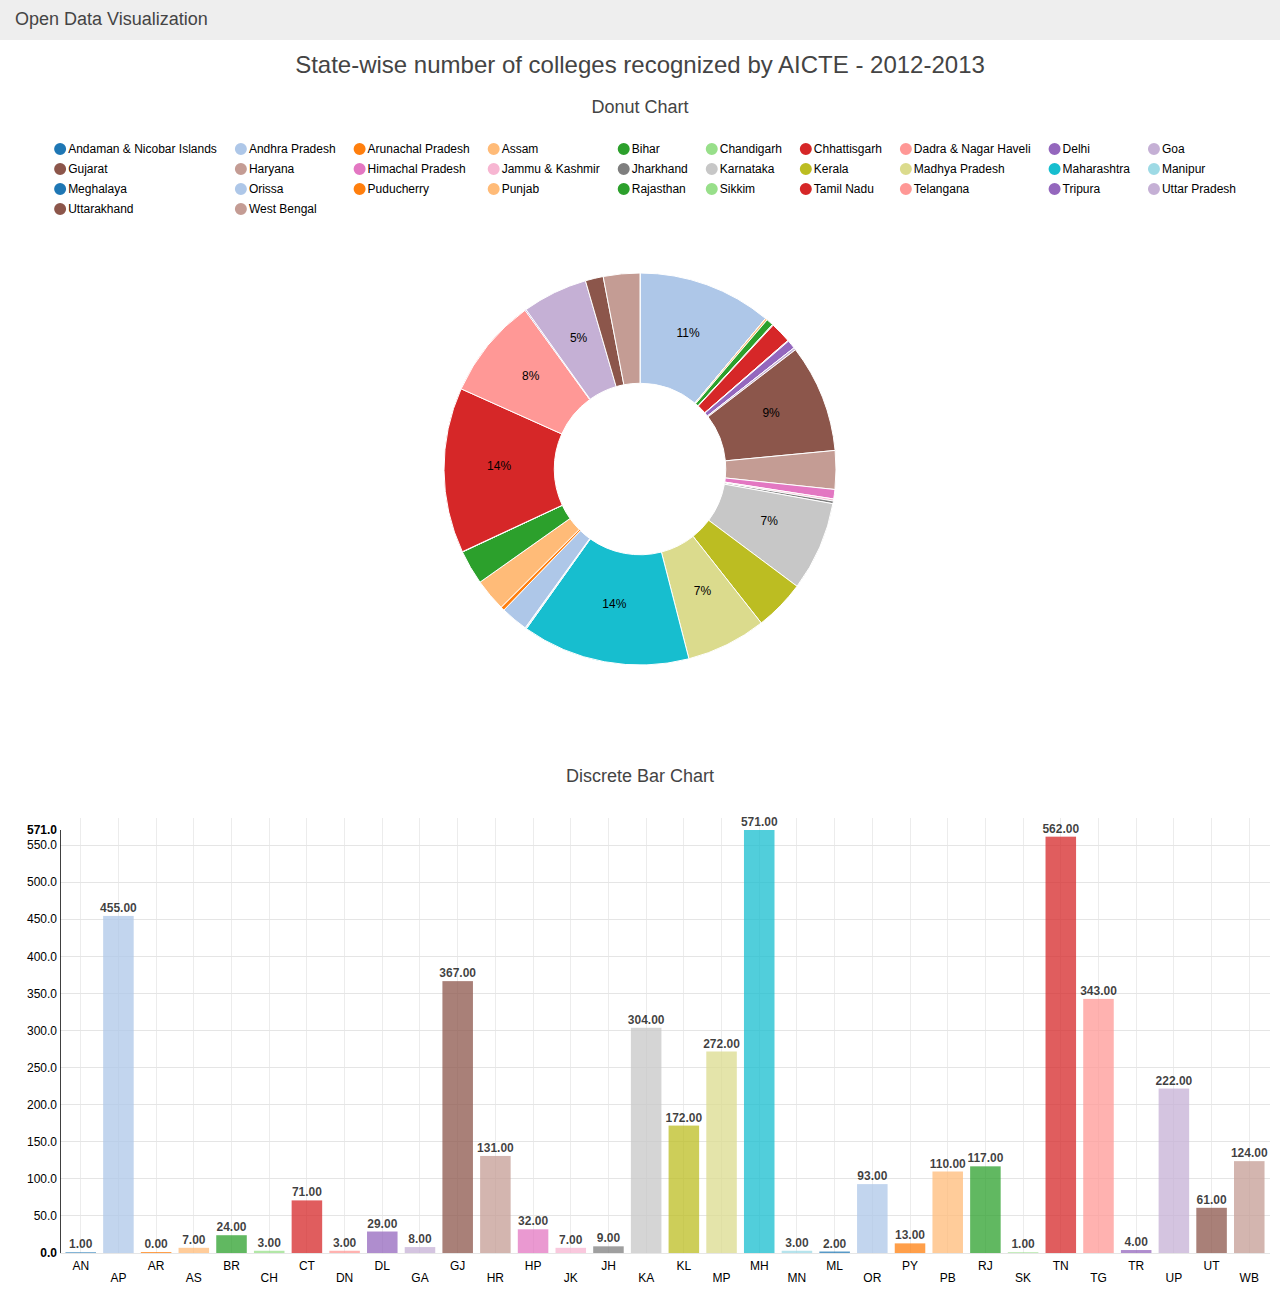
==== aicte_colleges.html @ 1c5f1228 "aicte_colleges" ====
<!DOCTYPE html>
<html lang="en">
<head>
	<title>Visualization</title>
	<link rel="stylesheet" type="text/css" href="css/nv.d3.css">
	<link rel="stylesheet" type="text/css" href="css/uikit.min.css">
	<link rel="stylesheet" type="text/css" href="css/app.css">
	<script src="https://cdnjs.cloudflare.com/ajax/libs/jquery/2.1.4/jquery.min.js"></script>
	<script src="js/d3.min.js"></script>
	<script src="js/nv.d3.js"></script>
	<script src="js/chart.js"></script>
	<script src="js/uikit.min.js"></script>
</head>

<body>
	<nav class="uk-navbar">
	    <a href="index.html" class="uk-navbar-brand">Open Data Visualization</a>
	</nav>
	<div>
		<h2 class=".uk-article-title">State-wise number of colleges recognized by AICTE - 2012-2013</h2>

		<h3 class=".uk-article-title">Donut Chart</h3>
		<script>
			//Regular pie chart example
			
			var collegePieData =  
						[
							{
								"label" : "Andaman & Nicobar Islands",
								"value" : 1

							},
	      					{
	      						"label" : "Andhra Pradesh",
	      						"value" : 455
	      					},
	      					{
	      						"label" : "Arunachal Pradesh",
	      						"value" : 0
	      					},
	      					{
	      						"label" : "Assam",
	      						"value" : 7
	      					},
	      					{
	      						"label" : "Bihar",
	      						"value" : 24
	      					},
	      					{
	      						"label" : "Chandigarh",
	      						"value" : 3
	      					},
	      					{
	      						"label" : "Chhattisgarh",
	      						"value" : 71
	      					},
	      					{
	      						"label" : "Dadra & Nagar Haveli",
	      						"value" : 3
	      					},

	      					{
	      						"label" : "Delhi",
	      						"value" : 29
	      					},
	      					{
	      						"label" : "Goa",
	      						"value" : 8
	      					},
	      					{
	      						"label" : "Gujarat",
	      						"value" : 367
	      					},
	      					{
	      						"label" : "Haryana",
	      						"value" : 131
	      					},
	      					{
	      						"label" : "Himachal Pradesh",
	      						"value" : 32
	      					},
	      					{
	      						"label" : "Jammu & Kashmir",
	      						"value" : 7
	      					},
	      					{
	      						"label" : "Jharkhand",
	      						"value" : 9
	      					},
	      					{
	      						"label" : "Karnataka",
	      						"value" : 304
	      					},
	      					{
	      						"label" : "Kerala",
	      						"value" : 172
	      					},
	      					{
	      						"label" : "Madhya Pradesh",
	      						"value" : 272
	      					},
	      					{
	      						"label" : "Maharashtra",
	      						"value" : 571
	      					},
	      					{
	      						"label" : "Manipur",
	      						"value" : 3
	      					},
	      					{
	      						"label" : "Meghalaya",
	      						"value" : 2
	      					},
	      					{
	      						"label" : "Orissa",
	      						"value" : 93
	      					},
	      					{
	      						"label" : "Puducherry",
	      						"value" : 13
	      					},
	      					{
	      						"label" : "Punjab",
	      						"value" : 110
	      					},
	      					{
	      						"label" : "Rajasthan",
	      						"value" : 117
	      					},
	      					{
	      						"label" : "Sikkim",
	      						"value" : 1
	      					},
	      					{
	      						"label" : "Tamil Nadu",
	      						"value" : 562
	      					},
	      					{
	      						"label" : "Telangana",
	      						"value" : 343
	      					},
	      					{
	      						"label" : "Tripura",
	      						"value" : 4
	      					},
	      					{
	      						"label" : "Uttar Pradesh",
	      						"value" : 222
	      					},
	      					{
	      						"label" : "Uttarakhand",
	      						"value" : 61
	      					},
	      					{
	      						"label" : "West Bengal",
	      						"value" : 124
	      					}
	      				];

	      	var collegeBarData=  
						[ 
    						{
						      key: "Forest Covers",
						      values:[
	      					{
								"label" : "AN",
								"value" : 1

							},
	      					{
	      						"label" : "AP",
	      						"value" : 455
	      					},
	      					{
	      						"label" : "AR",
	      						"value" : 0
	      					},
	      					{
	      						"label" : "AS",
	      						"value" : 7
	      					},
	      					{
	      						"label" : "BR",
	      						"value" : 24
	      					},
	      					{
	      						"label" : "CH",
	      						"value" : 3
	      					},
	      					{
	      						"label" : "CT",
	      						"value" : 71
	      					},
	      					{
	      						"label" : "DN",
	      						"value" : 3
	      					},

	      					{
	      						"label" : "DL",
	      						"value" : 29
	      					},
	      					{
	      						"label" : "GA",
	      						"value" : 8
	      					},
	      					{
	      						"label" : "GJ",
	      						"value" : 367
	      					},
	      					{
	      						"label" : "HR",
	      						"value" : 131
	      					},
	      					{
	      						"label" : "HP",
	      						"value" : 32
	      					},
	      					{
	      						"label" : "JK",
	      						"value" : 7
	      					},
	      					{
	      						"label" : "JH",
	      						"value" : 9
	      					},
	      					{
	      						"label" : "KA",
	      						"value" : 304
	      					},
	      					{
	      						"label" : "KL",
	      						"value" : 172
	      					},
	      					{
	      						"label" : "MP",
	      						"value" : 272
	      					},
	      					{
	      						"label" : "MH",
	      						"value" : 571
	      					},
	      					{
	      						"label" : "MN",
	      						"value" : 3
	      					},
	      					{
	      						"label" : "ML",
	      						"value" : 2
	      					},
	      					{
	      						"label" : "OR",
	      						"value" : 93
	      					},
	      					{
	      						"label" : "PY",
	      						"value" : 13
	      					},
	      					{
	      						"label" : "PB",
	      						"value" : 110
	      					},
	      					{
	      						"label" : "RJ",
	      						"value" : 117
	      					},
	      					{
	      						"label" : "SK",
	      						"value" : 1
	      					},
	      					{
	      						"label" : "TN",
	      						"value" : 562
	      					},
	      					{
	      						"label" : "TG",
	      						"value" : 343
	      					},
	      					{
	      						"label" : "TR",
	      						"value" : 4
	      					},
	      					{
	      						"label" : "UP",
	      						"value" : 222
	      					},
	      					{
	      						"label" : "UT",
	      						"value" : 61
	      					},
	      					{
	      						"label" : "WB",
	      						"value" : 124
	      					}
	      				]
	      			}
	      		]
	      	renderPieChart(collegePieData, "#pieChart");	
	      	renderBarChart(collegeBarData, "#barChart");			 
		</script>	
		<div id="pieChart">
			<svg></svg>
		</div>

		<br>

		<h3 class=".uk-article-title">Discrete Bar Chart</h3>
		<div id="barChart">
			<svg></svg>
		</div>
	</div>
</body>
</html>
---- css/nv.d3.css ----
/* nvd3 version 1.8.1 (https://github.com/novus/nvd3) 2015-06-15 */
.nvd3 .nv-axis {
    pointer-events:none;
    opacity: 1;
}

.nvd3 .nv-axis path {
    fill: none;
    stroke: #000;
    stroke-opacity: .75;
    shape-rendering: crispEdges;
}

.nvd3 .nv-axis path.domain {
    stroke-opacity: .75;
}

.nvd3 .nv-axis.nv-x path.domain {
    stroke-opacity: 0;
}

.nvd3 .nv-axis line {
    fill: none;
    stroke: #e5e5e5;
    shape-rendering: crispEdges;
}

.nvd3 .nv-axis .zero line,
    /*this selector may not be necessary*/ .nvd3 .nv-axis line.zero {
    stroke-opacity: .75;
}

.nvd3 .nv-axis .nv-axisMaxMin text {
    font-weight: bold;
}

.nvd3 .x  .nv-axis .nv-axisMaxMin text,
.nvd3 .x2 .nv-axis .nv-axisMaxMin text,
.nvd3 .x3 .nv-axis .nv-axisMaxMin text {
    text-anchor: middle
}

.nvd3 .nv-axis.nv-disabled {
    opacity: 0;
}

.nvd3 .nv-bars rect {
    fill-opacity: .75;

    transition: fill-opacity 250ms linear;
    -moz-transition: fill-opacity 250ms linear;
    -webkit-transition: fill-opacity 250ms linear;
}

.nvd3 .nv-bars rect.hover {
    fill-opacity: 1;
}

.nvd3 .nv-bars .hover rect {
    fill: lightblue;
}

.nvd3 .nv-bars text {
    fill: rgba(0,0,0,0);
}

.nvd3 .nv-bars .hover text {
    fill: rgba(0,0,0,1);
}

.nvd3 .nv-multibar .nv-groups rect,
.nvd3 .nv-multibarHorizontal .nv-groups rect,
.nvd3 .nv-discretebar .nv-groups rect {
    stroke-opacity: 0;

    transition: fill-opacity 250ms linear;
    -moz-transition: fill-opacity 250ms linear;
    -webkit-transition: fill-opacity 250ms linear;
}

.nvd3 .nv-multibar .nv-groups rect:hover,
.nvd3 .nv-multibarHorizontal .nv-groups rect:hover,
.nvd3 .nv-candlestickBar .nv-ticks rect:hover,
.nvd3 .nv-discretebar .nv-groups rect:hover {
    fill-opacity: 1;
}

.nvd3 .nv-discretebar .nv-groups text,
.nvd3 .nv-multibarHorizontal .nv-groups text {
    font-weight: bold;
    fill: rgba(0,0,0,1);
    stroke: rgba(0,0,0,0);
}

/* boxplot CSS */
.nvd3 .nv-boxplot circle {
  fill-opacity: 0.5;
}

.nvd3 .nv-boxplot circle:hover {
  fill-opacity: 1;
}

.nvd3 .nv-boxplot rect:hover {
  fill-opacity: 1;
}

.nvd3 line.nv-boxplot-median {
  stroke: black;
}

.nv-boxplot-tick:hover {
  stroke-width: 2.5px;
}
/* bullet */
.nvd3.nv-bullet { font: 10px sans-serif; }
.nvd3.nv-bullet .nv-measure { fill-opacity: .8; }
.nvd3.nv-bullet .nv-measure:hover { fill-opacity: 1; }
.nvd3.nv-bullet .nv-marker { stroke: #000; stroke-width: 2px; }
.nvd3.nv-bullet .nv-markerTriangle { stroke: #000; fill: #fff; stroke-width: 1.5px; }
.nvd3.nv-bullet .nv-tick line { stroke: #666; stroke-width: .5px; }
.nvd3.nv-bullet .nv-range.nv-s0 { fill: #eee; }
.nvd3.nv-bullet .nv-range.nv-s1 { fill: #ddd; }
.nvd3.nv-bullet .nv-range.nv-s2 { fill: #ccc; }
.nvd3.nv-bullet .nv-title { font-size: 14px; font-weight: bold; }
.nvd3.nv-bullet .nv-subtitle { fill: #999; }


.nvd3.nv-bullet .nv-range {
    fill: #bababa;
    fill-opacity: .4;
}
.nvd3.nv-bullet .nv-range:hover {
    fill-opacity: .7;
}

.nvd3.nv-candlestickBar .nv-ticks .nv-tick {
    stroke-width: 1px;
}

.nvd3.nv-candlestickBar .nv-ticks .nv-tick.hover {
    stroke-width: 2px;
}

.nvd3.nv-candlestickBar .nv-ticks .nv-tick.positive rect {
    stroke: #2ca02c;
    fill: #2ca02c;
}

.nvd3.nv-candlestickBar .nv-ticks .nv-tick.negative rect {
    stroke: #d62728;
    fill: #d62728;
}

.with-transitions .nv-candlestickBar .nv-ticks .nv-tick {
    transition: stroke-width 250ms linear, stroke-opacity 250ms linear;
    -moz-transition: stroke-width 250ms linear, stroke-opacity 250ms linear;
    -webkit-transition: stroke-width 250ms linear, stroke-opacity 250ms linear;

}

.nvd3.nv-candlestickBar .nv-ticks line {
    stroke: #333;
}


.nvd3 .nv-legend .nv-disabled rect {
    /*fill-opacity: 0;*/
}

.nvd3 .nv-check-box .nv-box {
    fill-opacity:0;
    stroke-width:2;
}

.nvd3 .nv-check-box .nv-check {
    fill-opacity:0;
    stroke-width:4;
}

.nvd3 .nv-series.nv-disabled .nv-check-box .nv-check {
    fill-opacity:0;
    stroke-opacity:0;
}

.nvd3 .nv-controlsWrap .nv-legend .nv-check-box .nv-check {
    opacity: 0;
}

/* line plus bar */
.nvd3.nv-linePlusBar .nv-bar rect {
    fill-opacity: .75;
}

.nvd3.nv-linePlusBar .nv-bar rect:hover {
    fill-opacity: 1;
}
.nvd3 .nv-groups path.nv-line {
    fill: none;
}

.nvd3 .nv-groups path.nv-area {
    stroke: none;
}

.nvd3.nv-line .nvd3.nv-scatter .nv-groups .nv-point {
    fill-opacity: 0;
    stroke-opacity: 0;
}

.nvd3.nv-scatter.nv-single-point .nv-groups .nv-point {
    fill-opacity: .5 !important;
    stroke-opacity: .5 !important;
}


.with-transitions .nvd3 .nv-groups .nv-point {
    transition: stroke-width 250ms linear, stroke-opacity 250ms linear;
    -moz-transition: stroke-width 250ms linear, stroke-opacity 250ms linear;
    -webkit-transition: stroke-width 250ms linear, stroke-opacity 250ms linear;

}

.nvd3.nv-scatter .nv-groups .nv-point.hover,
.nvd3 .nv-groups .nv-point.hover {
    stroke-width: 7px;
    fill-opacity: .95 !important;
    stroke-opacity: .95 !important;
}


.nvd3 .nv-point-paths path {
    stroke: #aaa;
    stroke-opacity: 0;
    fill: #eee;
    fill-opacity: 0;
}



.nvd3 .nv-indexLine {
    cursor: ew-resize;
}

/********************
 * SVG CSS
 */

/********************
  Default CSS for an svg element nvd3 used
*/
svg.nvd3-svg {
    -webkit-touch-callout: none;
    -webkit-user-select: none;
    -khtml-user-select: none;
    -ms-user-select: none;
    -moz-user-select: none;
    user-select: none;
    display: block;
    width:100%;
    height:100%;
}

/********************
  Box shadow and border radius styling
*/
.nvtooltip.with-3d-shadow, .with-3d-shadow .nvtooltip {
    -moz-box-shadow: 0 5px 10px rgba(0,0,0,.2);
    -webkit-box-shadow: 0 5px 10px rgba(0,0,0,.2);
    box-shadow: 0 5px 10px rgba(0,0,0,.2);

    -webkit-border-radius: 5px;
    -moz-border-radius: 5px;
    border-radius: 5px;
}


.nvd3 text {
    font: normal 12px Arial;
}

.nvd3 .title {
    font: bold 14px Arial;
}

.nvd3 .nv-background {
    fill: white;
    fill-opacity: 0;
}

.nvd3.nv-noData {
    font-size: 18px;
    font-weight: bold;
}


/**********
*  Brush
*/

.nv-brush .extent {
    fill-opacity: .125;
    shape-rendering: crispEdges;
}

.nv-brush .resize path {
    fill: #eee;
    stroke: #666;
}


/**********
*  Legend
*/

.nvd3 .nv-legend .nv-series {
    cursor: pointer;
}

.nvd3 .nv-legend .nv-disabled circle {
    fill-opacity: 0;
}

/* focus */
.nvd3 .nv-brush .extent {
    fill-opacity: 0 !important;
}

.nvd3 .nv-brushBackground rect {
    stroke: #000;
    stroke-width: .4;
    fill: #fff;
    fill-opacity: .7;
}


.nvd3.nv-ohlcBar .nv-ticks .nv-tick {
    stroke-width: 1px;
}

.nvd3.nv-ohlcBar .nv-ticks .nv-tick.hover {
    stroke-width: 2px;
}

.nvd3.nv-ohlcBar .nv-ticks .nv-tick.positive {
    stroke: #2ca02c;
}

.nvd3.nv-ohlcBar .nv-ticks .nv-tick.negative {
    stroke: #d62728;
}


.nvd3 .background path {
    fill: none;
    stroke: #EEE;
    stroke-opacity: .4;
    shape-rendering: crispEdges;
}

.nvd3 .foreground path {
    fill: none;
    stroke-opacity: .7;
}

.nvd3 .nv-parallelCoordinates-brush .extent 
{
    fill: #fff;
    fill-opacity: .6;
    stroke: gray;
    shape-rendering: crispEdges;
}

.nvd3 .nv-parallelCoordinates .hover  {
    fill-opacity: 1;
	stroke-width: 3px;
}


.nvd3 .missingValuesline line {
  fill: none;
  stroke: black;
  stroke-width: 1;
  stroke-opacity: 1;
  stroke-dasharray: 5, 5; 
}
.nvd3.nv-pie path {
    stroke-opacity: 0;
    transition: fill-opacity 250ms linear, stroke-width 250ms linear, stroke-opacity 250ms linear;
    -moz-transition: fill-opacity 250ms linear, stroke-width 250ms linear, stroke-opacity 250ms linear;
    -webkit-transition: fill-opacity 250ms linear, stroke-width 250ms linear, stroke-opacity 250ms linear;

}

.nvd3.nv-pie .nv-pie-title {
    font-size: 24px;
    fill: rgba(19, 196, 249, 0.59);
}

.nvd3.nv-pie .nv-slice text {
    stroke: #000;
    stroke-width: 0;
}

.nvd3.nv-pie path {
    stroke: #fff;
    stroke-width: 1px;
    stroke-opacity: 1;
}

.nvd3.nv-pie .hover path {
    fill-opacity: .7;
}
.nvd3.nv-pie .nv-label {
    pointer-events: none;
}
.nvd3.nv-pie .nv-label rect {
    fill-opacity: 0;
    stroke-opacity: 0;
}

/* scatter */
.nvd3 .nv-groups .nv-point.hover {
    stroke-width: 20px;
    stroke-opacity: .5;
}

.nvd3 .nv-scatter .nv-point.hover {
    fill-opacity: 1;
}
.nv-noninteractive {
    pointer-events: none;
}

.nv-distx, .nv-disty {
    pointer-events: none;
}

/* sparkline */
.nvd3.nv-sparkline path {
    fill: none;
}

.nvd3.nv-sparklineplus g.nv-hoverValue {
    pointer-events: none;
}

.nvd3.nv-sparklineplus .nv-hoverValue line {
    stroke: #333;
    stroke-width: 1.5px;
}

.nvd3.nv-sparklineplus,
.nvd3.nv-sparklineplus g {
    pointer-events: all;
}

.nvd3 .nv-hoverArea {
    fill-opacity: 0;
    stroke-opacity: 0;
}

.nvd3.nv-sparklineplus .nv-xValue,
.nvd3.nv-sparklineplus .nv-yValue {
    stroke-width: 0;
    font-size: .9em;
    font-weight: normal;
}

.nvd3.nv-sparklineplus .nv-yValue {
    stroke: #f66;
}

.nvd3.nv-sparklineplus .nv-maxValue {
    stroke: #2ca02c;
    fill: #2ca02c;
}

.nvd3.nv-sparklineplus .nv-minValue {
    stroke: #d62728;
    fill: #d62728;
}

.nvd3.nv-sparklineplus .nv-currentValue {
    font-weight: bold;
    font-size: 1.1em;
}
/* stacked area */
.nvd3.nv-stackedarea path.nv-area {
    fill-opacity: .7;
    stroke-opacity: 0;
    transition: fill-opacity 250ms linear, stroke-opacity 250ms linear;
    -moz-transition: fill-opacity 250ms linear, stroke-opacity 250ms linear;
    -webkit-transition: fill-opacity 250ms linear, stroke-opacity 250ms linear;
}

.nvd3.nv-stackedarea path.nv-area.hover {
    fill-opacity: .9;
}


.nvd3.nv-stackedarea .nv-groups .nv-point {
    stroke-opacity: 0;
    fill-opacity: 0;
}


.nvtooltip {
    position: absolute;
    background-color: rgba(255,255,255,1.0);
    color: rgba(0,0,0,1.0);
    padding: 1px;
    border: 1px solid rgba(0,0,0,.2);
    z-index: 10000;
    display: block;

    font-family: Arial;
    font-size: 13px;
    text-align: left;
    pointer-events: none;

    white-space: nowrap;

    -webkit-touch-callout: none;
    -webkit-user-select: none;
    -khtml-user-select: none;
    -moz-user-select: none;
    -ms-user-select: none;
    user-select: none;
}

.nvtooltip {
    background: rgba(255,255,255, 0.8);
    border: 1px solid rgba(0,0,0,0.5);
    border-radius: 4px;
}

/*Give tooltips that old fade in transition by
    putting a "with-transitions" class on the container div.
*/
.nvtooltip.with-transitions, .with-transitions .nvtooltip {
    transition: opacity 50ms linear;
    -moz-transition: opacity 50ms linear;
    -webkit-transition: opacity 50ms linear;

    transition-delay: 200ms;
    -moz-transition-delay: 200ms;
    -webkit-transition-delay: 200ms;
}

.nvtooltip.x-nvtooltip,
.nvtooltip.y-nvtooltip {
    padding: 8px;
}

.nvtooltip h3 {
    margin: 0;
    padding: 4px 14px;
    line-height: 18px;
    font-weight: normal;
    background-color: rgba(247,247,247,0.75);
    color: rgba(0,0,0,1.0);
    text-align: center;

    border-bottom: 1px solid #ebebeb;

    -webkit-border-radius: 5px 5px 0 0;
    -moz-border-radius: 5px 5px 0 0;
    border-radius: 5px 5px 0 0;
}

.nvtooltip p {
    margin: 0;
    padding: 5px 14px;
    text-align: center;
}

.nvtooltip span {
    display: inline-block;
    margin: 2px 0;
}

.nvtooltip table {
    margin: 6px;
    border-spacing:0;
}


.nvtooltip table td {
    padding: 2px 9px 2px 0;
    vertical-align: middle;
}

.nvtooltip table td.key {
    font-weight:normal;
}
.nvtooltip table td.value {
    text-align: right;
    font-weight: bold;
}

.nvtooltip table tr.highlight td {
    padding: 1px 9px 1px 0;
    border-bottom-style: solid;
    border-bottom-width: 1px;
    border-top-style: solid;
    border-top-width: 1px;
}

.nvtooltip table td.legend-color-guide div {
    width: 8px;
    height: 8px;
    vertical-align: middle;
}

.nvtooltip table td.legend-color-guide div {
    width: 12px;
    height: 12px;
    border: 1px solid #999;
}

.nvtooltip .footer {
    padding: 3px;
    text-align: center;
}

.nvtooltip-pending-removal {
    pointer-events: none;
    display: none;
}


/****
Interactive Layer
*/
.nvd3 .nv-interactiveGuideLine {
    pointer-events:none;
}
.nvd3 line.nv-guideline {
    stroke: #ccc;
}
---- css/app.css ----
#pieChart svg {
        height: 600px;
}

#barChart svg {
        height: 500px;
}

h2{
	text-align: center;
	margin-top: 10px;
}

h3{
	text-align: center;
	margin-top: 10px;
}

#visualization-list{
	margin-top: 50px;
	margin-left: 40px; 

}

a:hover{
	text-decoration: none;
}
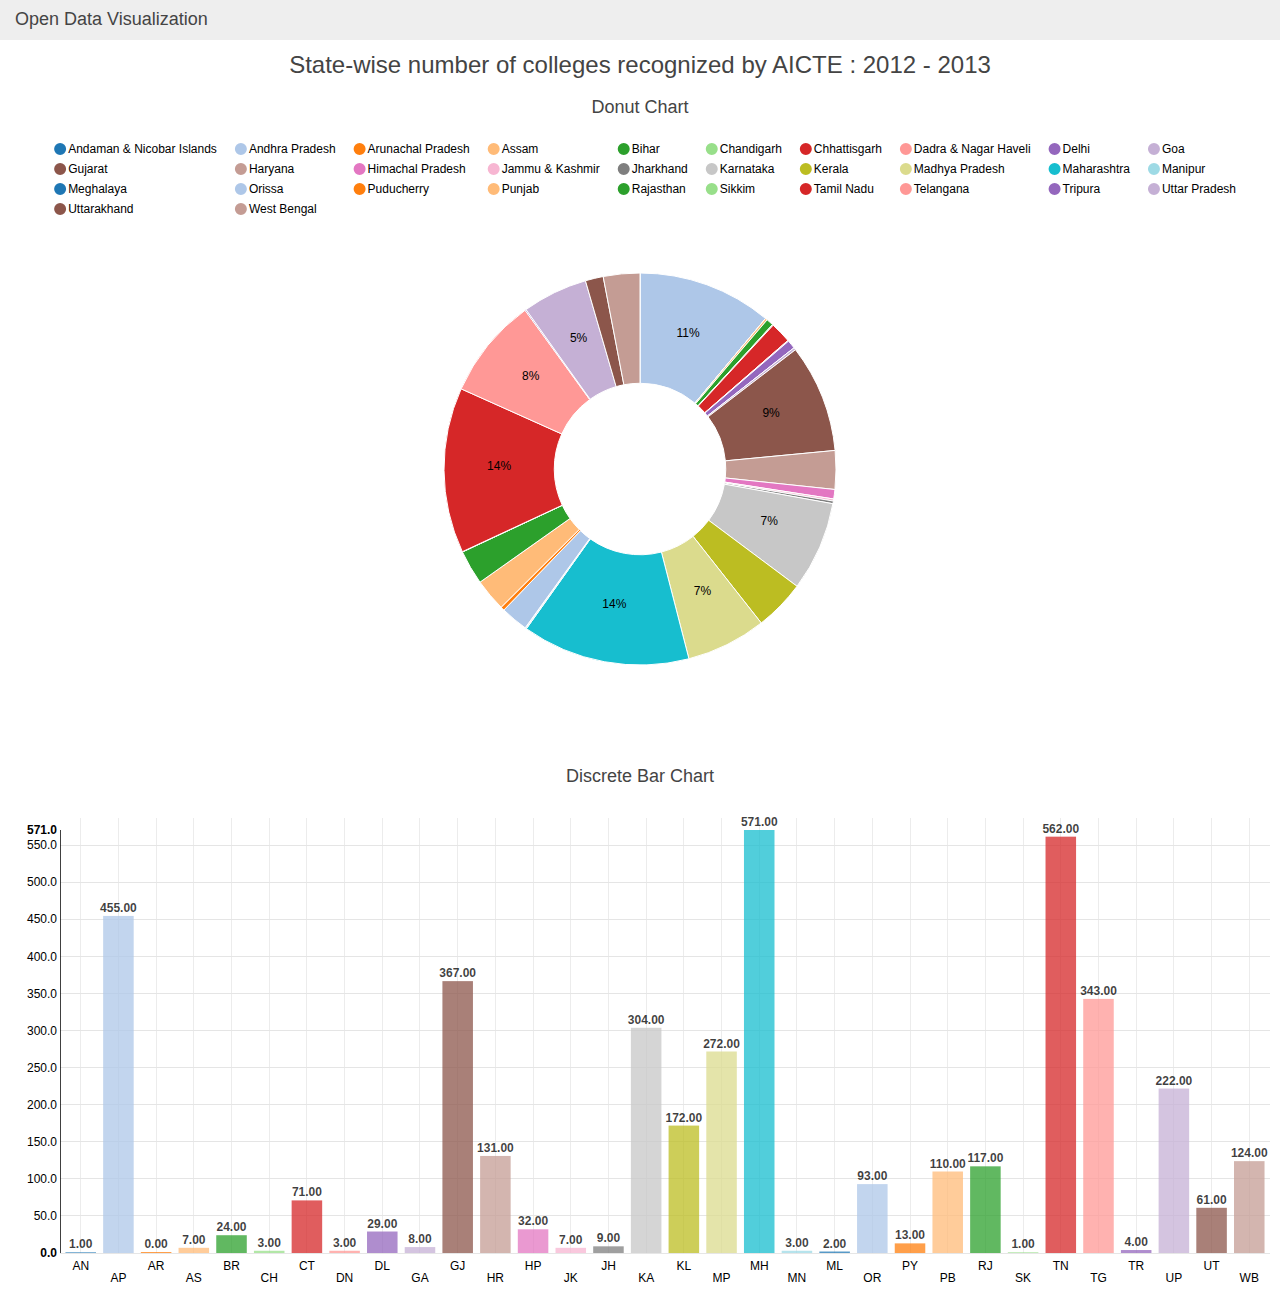
==== commit b0bb8123: "added new .html" ====
--- a/aicte_colleges.html
+++ b/aicte_colleges.html
@@ -17,7 +17,7 @@
 	    <a href="index.html" class="uk-navbar-brand">Open Data Visualization</a>
 	</nav>
 	<div>
-		<h2 class=".uk-article-title">State-wise number of colleges recognized by AICTE - 2012-2013</h2>
+		<h2 class=".uk-article-title">State-wise number of colleges recognized by AICTE : 2012 - 2013</h2>
 
 		<h3 class=".uk-article-title">Donut Chart</h3>
 		<script>
